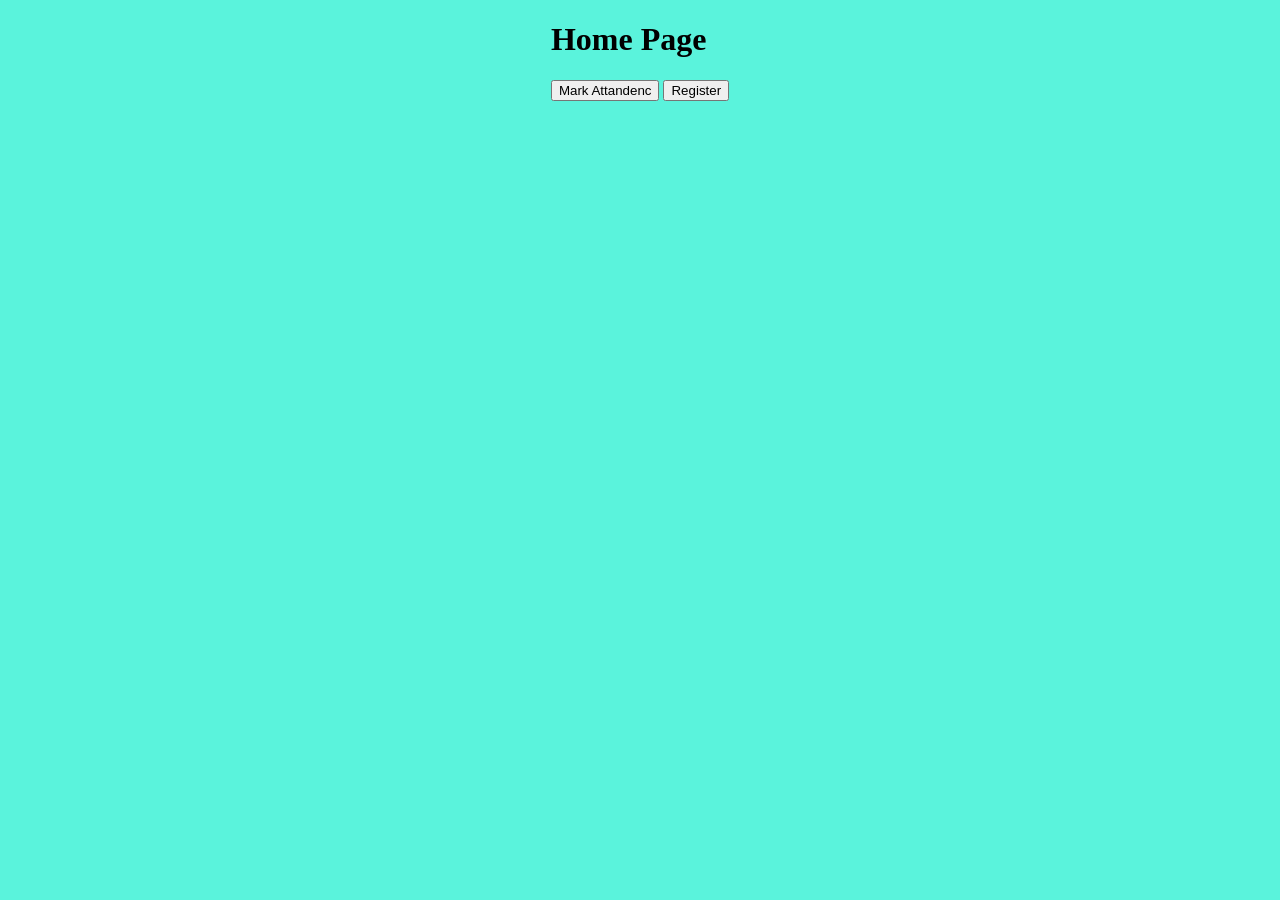
==== templates/index.html @ d73c3731 "Initial commit" ====
<!DOCTYPE html>
<html lang="en">
<head>
        <meta charset="UTF-8">
        <meta name="viewport" content="width=device-width, initial-scale=1.0">
        <title>Home</title>
        <link rel="stylesheet" href="../static/style.css">
</head>
<body>
    <div id="contner">
        <h1>Home Page</h1>
        <div>
            <button>Mark Attandenc</button>
            <button>Register</button>
        </div>

    </div>
</body>
</html>
---- static/style.css ----
body{
    margin: 0;
    height:fit-content;
    display: flex;
    justify-content: center;
    align-items: center;
    background: rgb(90, 243, 220);
}
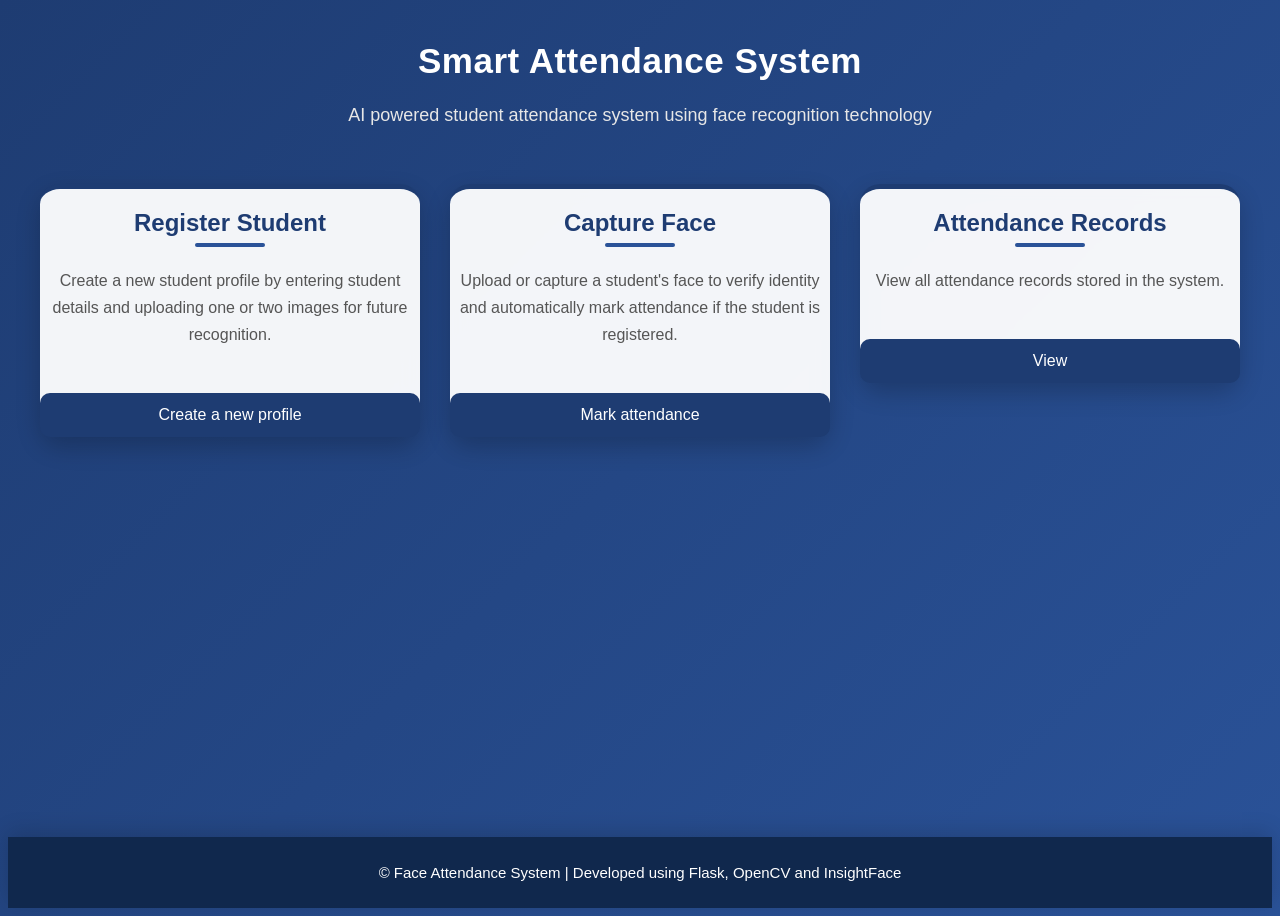
==== commit 6aba0341: "Initial commit" ====
--- a/templates/index.html
+++ b/templates/index.html
@@ -1,19 +1,45 @@
 <!DOCTYPE html>
 <html lang="en">
 <head>
-        <meta charset="UTF-8">
-        <meta name="viewport" content="width=device-width, initial-scale=1.0">
-        <title>Home</title>
-        <link rel="stylesheet" href="../static/style.css">
+    <meta charset="UTF-8">
+    <meta name="viewport" content="width=device-width, initial-scale=1.0">
+    <title>Smart Attendance System</title>
+    <link rel="stylesheet" href="../static/style.css">
 </head>
 <body>
-    <div id="contner">
-        <h1>Home Page</h1>
-        <div>
-            <button>Mark Attandenc</button>
-            <button>Register</button>
+    <header class="header">
+        <h1>Smart Attendance System</h1>
+        <p>AI powered student attendance system using face recognition technology</p>
+    </header>
+    <div class="container">
+        <div class="card">
+            <h2>Register Student</h2>
+            <p>Create a new student profile by entering student details and uploading
+                one or two images for future recognition.
+            </p>
+            <form action="/profile">
+                <button type="submit">Create a new profile</button>
+            </form>
         </div>
-
+        <div class="card">
+            <h2>Capture Face</h2>
+            <p>Upload or capture a student's face to verify identity and automatically
+                mark attendance if the student is registered.
+            </p>
+            <form action="/capture">
+                <button type="submit">Mark attendance</button>
+            </form>
+        </div>
+        <div class="card">
+            <h2>Attendance Records</h2>
+            <p>View all attendance records stored in the system.</p>
+            <form action="/attendance">
+                <button type="submit">View</button>
+            </form>
+        </div>
     </div>
+    <footer>
+        <p>&copy; Face Attendance System | Developed using Flask, OpenCV and InsightFace</p>
+    </footer>
 </body>
 </html>
--- a/static/style.css
+++ b/static/style.css
@@ -1,8 +1,452 @@
+@import url("https://fonts.googleapis.com/css2?family=Poppins:wght@300;400;500;600;700;800&display=swap")
+*{
+    margin : 0px;
+    padding: opx;
+    box-sizing: border-box;
+}
 body{
-    margin: 0;
-    height:fit-content;
+    font-family: "poppins", sans-serif;
+    background: linear-gradient(135deg, #1e3c72, #2a5298);
+    min-height: 100vh;
+    display: flex;
+    flex-direction: column;
+    color: #333;
+}
+.header{
+    text-align: center;
+    padding: 10px;
+    color: white;
+}
+.header h1{
+    font-size: 35px;
+    font-weight: 600;
+    letter-spacing: 0.5px;
+}
+.header p{
+    margin-top: 10px;
+    font-size: 18px;
+    color: #e7e7e7;
+}
+.container{
+    width: 100%;
+    max-width: 1200px;
+    margin: auto;
     display: flex;
     justify-content: center;
-    align-items: center;
-    background: rgb(90, 243, 220);
-}+    align-items: flex-start;
+    gap: 30px;
+    flex-wrap: wrap;
+    padding: 30px;
+    flex: 1;
+}
+.card{
+    background: white;
+    width: 380px;
+    border-radius: 20px;
+    box-shadow: 0 10px 25px rgba(0, 0, 0, .20);
+    transition: .4s;
+}
+.card hover{
+    transform: translateY(-10px);
+    box-shadow: 0 20px 40px rgba(0,0,0,.30);
+}
+.card h2{
+    text-align: center;
+    margin-bottom: 20px;
+    color: #1e3c72;
+}
+.card p{
+    text-align: center;
+    line-height: 1.7;
+    margin-bottom: 25px;
+    color: #555;
+}
+.form-card{
+    background: white;
+    width: 600px;
+    padding: 35px;
+    border-radius: 20px;
+    box-shadow: 0 12px 25px rgba(0,0,0,.20);
+}
+.form-card h2{
+    text-align: center;
+    margin-bottom: 25px;
+    color: #1e3c72;
+}
+label{
+    display: block;
+    margin-top: 18px;
+    margin-bottom: 8px;
+    font-weight: 550;
+}
+input[type=text], input[type=file]{
+    width: 95%;
+    padding: 12px;
+    border: 1px solid #ccc;
+    border-radius: 8px;
+    outline: none;
+    font-size: 13px;
+    transition: .3s;
+}
+input:focus{
+    border-color: #2a5298;
+    box-shadow: 0 0 8px rgba(42, 82, 152, .30);
+}
+button{
+    width: 100%;
+    margin-top: 25px;
+    padding: 13px;
+    border: none;
+    border-radius: 10px;
+    cursor: pointer;
+    background: #1e3c72;
+    color: white;
+    font-size: 16px;
+    font-weight: 540;
+    transition: .3s;
+}
+button:hover{
+    background: #2a5298;
+    transform: scale(1.03);
+}
+.button-group{
+    display:flex;
+    gap: 15px;
+    margin-top: 20px;
+}
+a{
+    text-decoration: none;
+    color: white;
+}
+ul{
+    margin-top: 15px;
+    padding-left: 20px;
+}
+li{
+    margin-bottom: 12px;
+    line-height: 1.7;
+}
+footer{
+    background: #10284d;
+    color: white;
+    text-align: center;
+    padding: 12px;
+    margin-top: auto;
+}
+footer p{
+    font-size: 15px;
+}
+video{
+    width: 100%;
+    height: 300px;
+    border-radius: 15px;
+    border: 3px solid #1e3c72;
+    background: #000;
+    object-fit: cover;
+    margin-bottom: 20px;
+}
+canvas{
+    display: none;
+}
+#preview{
+    width: 100%;
+    height: 300px;
+    object-fit: cover;
+    border-radius: 15px;
+    border: 3px solid #2a5298;
+    margin-top: 20px;
+    display: none;
+}
+input[type=file]{
+    background:#f5f7fb;
+    cursor:pointer;
+}
+input[type=file]:hover{
+
+    background:#edf2ff;
+
+}
+.result-table{
+    width: 100%;
+    border-collapse: collapse;
+    margin-top: 20px;
+}
+.result-table th{
+    background: #1e3c72;
+    color: white;
+    padding: 14px;
+    text-align: left;
+}
+.result-table td{
+    padding: 14px;
+    background: #f8f9fc;
+    border-bottom: 1px solid #ddd;
+}
+.attendance-table{
+    width: 100%;
+    border-collapse: collapse;
+    margin-top: 25px;
+    overflow: hidden;
+    border-radius: 10px;
+}
+.attendance-table thead{
+    background: #1e3c72;
+    color: white;
+}
+.attendance-table th{
+    padding: 15px;
+    text-align: center;
+}
+.attendance-table td{
+    padding: 14px;
+    text-align: center;
+    border-bottom: 1px solid #ddd;
+}
+.attendance-table tbody tr:nth-child(even){
+    background: #f4f6fb;
+}
+.attendance-table tbody tr:hover{
+    background: #dce8ff;
+    transition: .3s;
+}
+.success{
+    color:#198754;
+    font-weight:700;
+    text-align:center;
+    font-size:22px;
+    margin-bottom:20px;
+}
+.error{
+    color :#dc3545;
+    font-weight: 700;
+    text-align: center;
+    font-size: 22px;
+    margin-bottom: 20px;
+}
+.empty-message{
+    text-align:center;
+    padding:40px;
+}
+.empty-message h3{
+    color:#dc3545;
+    margin-bottom:15px;
+}
+.empty-message p{
+    color:#666;
+}
+.info-card{
+    width:380px;
+    background:white;
+    padding:30px;
+    border-radius:20px;
+    box-shadow:0 10px 25px rgba(0,0,0,.18);
+}
+.info-card h2{
+    text-align:center;
+    color:#1e3c72;
+    margin-bottom:20px;
+}
+.info-card ul{
+    padding-left:25px;
+}
+.info-card li{
+    margin-bottom:15px;
+    color:#555;
+}
+.upload-box{
+    border:2px dashed #2a5298;
+    border-radius:15px;
+    padding:30px;
+    text-align:center;
+    background:#f9fbff;
+    transition:.3s;
+}
+.upload-box:hover{
+    background:#eef4ff;
+    border-color:#1e3c72;
+}
+form{
+    margin-top:15px;
+}
+form button{
+    margin-top:20px;
+}
+.table-title{
+    text-align:center;
+    margin-bottom:20px;
+    color:#1e3c72;
+}
+.status-present{
+    background:#198754;
+    color:white;
+    padding:6px 15px;
+    border-radius:20px;
+    font-size:14px;
+    font-weight:600;
+}
+.status-unknown{
+    background:#dc3545;
+    color:white;
+    padding:6px 15px;
+    border-radius:20px;
+    font-size:14px;
+    font-weight:600;
+}
+@media (max-width: 992px){
+    .container{
+        flex-direction:column;
+        align-items:center;
+    }
+    .card,
+    .form-card,
+    .info-card{
+        width:90%;
+    }
+}
+@media (max-width:768px){
+    .header h1{
+        font-size:32px;
+    }
+    .header p{
+        font-size:16px;
+    }
+    .button-group{
+        flex-direction:column;
+    }
+    button{
+        width:100%;
+    }
+    video,
+    #preview{
+        height:250px;
+    }
+}
+@media (max-width:480px){
+    .header{
+        padding:25px;
+    }
+    .header h1{
+        font-size:26px;
+    }
+    .header p{
+        font-size:15px;
+    }
+    .card,
+    .form-card,
+    .info-card{
+        padding:20px;
+    }
+    table{
+        font-size:13px;
+    }
+}
+.card,
+.form-card,
+.info-card{
+    animation:fadeUp .8s ease;
+}
+@keyframes fadeUp{
+    from{
+        opacity:0;
+        transform:translateY(40px);
+    }
+    to{
+        opacity:1;
+        transform:translateY(0);
+    }
+}
+button{
+    position:relative;
+    overflow:hidden;
+}
+button::after{
+    content:"";
+    top:0;
+    width:100%;
+    height:100%;
+    background:rgba(255,255,255,.25);
+    transition: 0.3s;
+}
+input{
+    transition:.3s;
+}
+input:hover{
+    border-color:#1e3c72;
+}
+.result-table tr:hover td,
+.attendance-table tbody tr:hover{
+    transition:.3s;
+}
+.card,
+.form-card,
+.info-card{
+    background:rgba(255,255,255,.95);
+    backdrop-filter:blur(8px);
+}
+img{
+    max-width:100%;
+    border-radius:12px;
+}
+video{
+    transition:.4s;
+}
+video:hover{
+    transform:scale(1.02);
+}
+::-webkit-scrollbar{
+    width:10px;
+}
+::-webkit-scrollbar-track{
+    background:#d9e4ff;
+}
+::-webkit-scrollbar-thumb{
+    background:#1e3c72;
+    border-radius:20px;
+}
+::-webkit-scrollbar-thumb:hover{
+    background:#2a5298;
+}
+::selection{
+    background:#2a5298;
+    color:white;
+}
+footer{
+    box-shadow:0 -5px 20px rgba(0,0,0,.15);
+}
+.card,
+.form-card,
+.info-card{
+    border-top:5px solid #1e3c72;
+}
+.result-table,
+.attendance-table{
+    box-shadow:0 5px 20px rgba(0,0,0,.10);
+}
+.card h2,
+.form-card h2,
+.info-card h2{
+    position:relative;
+    padding-bottom:10px;
+}
+.card h2::after,
+.form-card h2::after,
+.info-card h2::after{
+    content:"";
+    width:70px;
+    height:4px;
+    background:#2a5298;
+    position:absolute;
+    left:50%;
+    transform:translateX(-50%);
+    bottom:0;
+    border-radius:10px;
+}
+.info-card li{
+    padding-left:5p
+}
+html{
+    scroll-behavior:smooth;
+}
+body{
+    overflow-x:hidden;
+}
